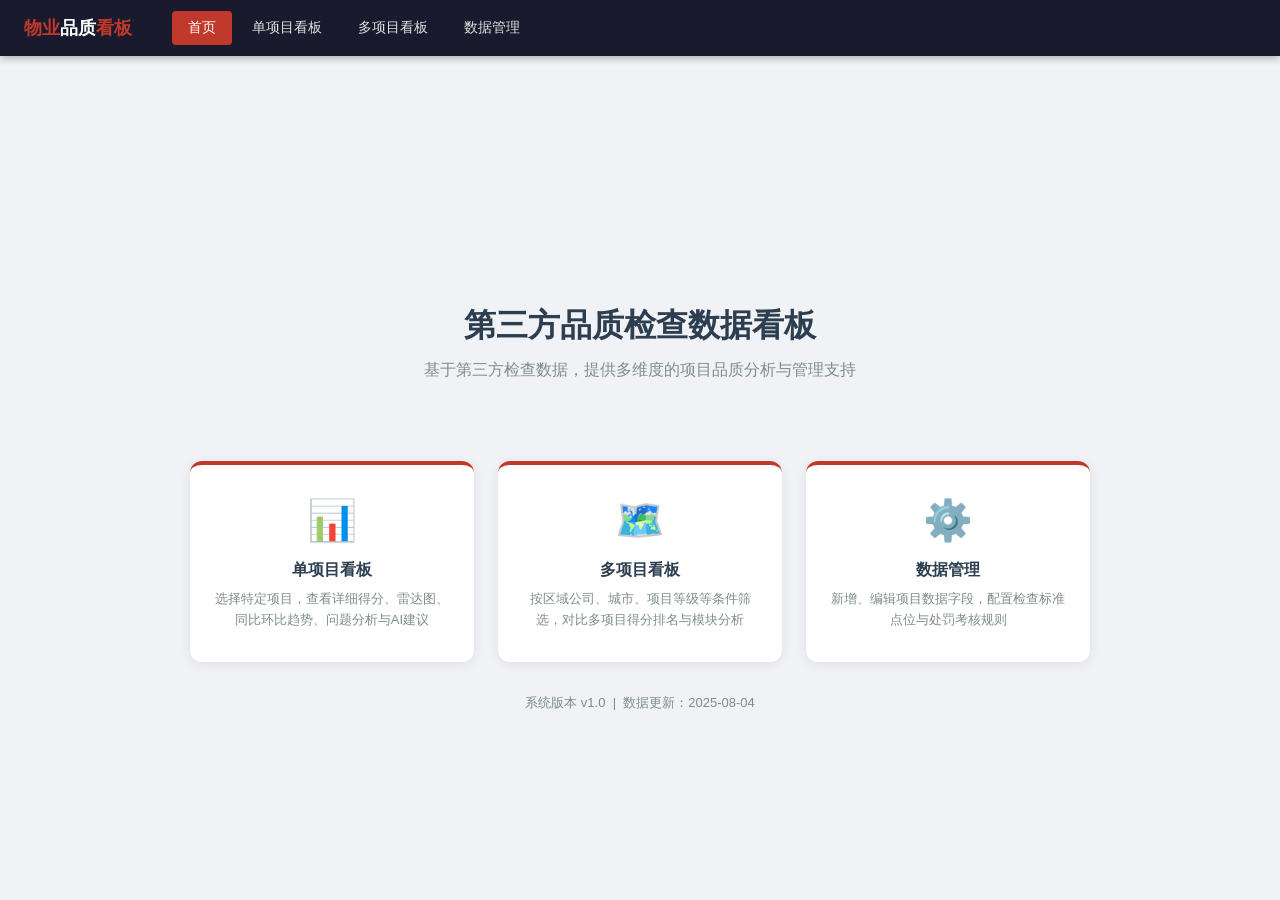
==== index.html @ 71c71290 "Initial commit: 第三方数据看板 demo" ====
<!DOCTYPE html>
<html lang="zh-CN">
<head>
  <meta charset="UTF-8">
  <meta name="viewport" content="width=device-width, initial-scale=1.0">
  <title>第三方数据看板</title>
  <link rel="stylesheet" href="css/style.css">
  <style>
    body { display: flex; flex-direction: column; min-height: 100vh; }
    main { flex: 1; display: flex; align-items: center; justify-content: center; padding: 40px 24px; }
  </style>
</head>
<body>
  <div class="navbar">
    <div class="logo">物业<span>品质</span>看板</div>
    <nav>
      <a href="index.html" class="active">首页</a>
      <a href="project-dashboard.html">单项目看板</a>
      <a href="scope-dashboard.html">多项目看板</a>
      <a href="data-management.html">数据管理</a>
    </nav>
  </div>

  <main>
    <div style="width:100%;max-width:1000px;">
      <div class="home-hero">
        <h1>第三方品质检查数据看板</h1>
        <p>基于第三方检查数据，提供多维度的项目品质分析与管理支持</p>
      </div>
      <div class="nav-cards">
        <a href="project-dashboard.html" class="nav-card">
          <div class="icon">📊</div>
          <h3>单项目看板</h3>
          <p>选择特定项目，查看详细得分、雷达图、同比环比趋势、问题分析与AI建议</p>
        </a>
        <a href="scope-dashboard.html" class="nav-card">
          <div class="icon">🗺️</div>
          <h3>多项目看板</h3>
          <p>按区域公司、城市、项目等级等条件筛选，对比多项目得分排名与模块分析</p>
        </a>
        <a href="data-management.html" class="nav-card">
          <div class="icon">⚙️</div>
          <h3>数据管理</h3>
          <p>新增、编辑项目数据字段，配置检查标准点位与处罚考核规则</p>
        </a>
      </div>
      <div style="text-align:center;margin-top:32px;color:var(--text-light);font-size:13px;">
        系统版本 v1.0 &nbsp;|&nbsp; 数据更新：2025-08-04
      </div>
    </div>
  </main>
</body>
</html>
---- css/style.css ----
:root {
  --primary: #c0392b;
  --primary-dark: #922b21;
  --bg: #f0f2f5;
  --card-bg: #ffffff;
  --nav-bg: #1a1a2e;
  --nav-text: #e0e0e0;
  --text: #2c3e50;
  --text-light: #7f8c8d;
  --border: #e0e0e0;
  --success: #27ae60;
  --warning: #e67e22;
  --danger: #c0392b;
  --info: #2980b9;
  --score-excellent: #8e44ad;
  --score-good: #27ae60;
  --score-pass: #e67e22;
  --score-fail: #c0392b;
}

* { box-sizing: border-box; margin: 0; padding: 0; }

body {
  font-family: 'PingFang SC', 'Microsoft YaHei', sans-serif;
  background: var(--bg);
  color: var(--text);
  font-size: 14px;
  min-height: 100vh;
}

/* ---- Navigation ---- */
.navbar {
  background: var(--nav-bg);
  display: flex;
  align-items: center;
  padding: 0 24px;
  height: 56px;
  position: sticky;
  top: 0;
  z-index: 100;
  box-shadow: 0 2px 8px rgba(0,0,0,0.3);
}

.navbar .logo {
  color: var(--primary);
  font-size: 18px;
  font-weight: 700;
  margin-right: 40px;
  white-space: nowrap;
}

.navbar .logo span { color: #fff; }

.navbar nav { display: flex; gap: 4px; flex: 1; }

.navbar nav a {
  color: var(--nav-text);
  text-decoration: none;
  padding: 8px 16px;
  border-radius: 4px;
  font-size: 14px;
  transition: all 0.2s;
}

.navbar nav a:hover, .navbar nav a.active {
  background: var(--primary);
  color: #fff;
}

/* ---- Layout ---- */
.page-wrapper {
  max-width: 1400px;
  margin: 0 auto;
  padding: 20px 24px;
}

.page-header {
  display: flex;
  align-items: center;
  justify-content: space-between;
  margin-bottom: 20px;
}

.page-title {
  font-size: 20px;
  font-weight: 700;
  color: var(--text);
}

/* ---- Cards ---- */
.card {
  background: var(--card-bg);
  border-radius: 8px;
  padding: 20px;
  box-shadow: 0 1px 4px rgba(0,0,0,0.08);
  margin-bottom: 16px;
}

.card-title {
  font-size: 15px;
  font-weight: 600;
  color: var(--text);
  margin-bottom: 16px;
  padding-bottom: 10px;
  border-bottom: 2px solid var(--primary);
  display: flex;
  align-items: center;
  gap: 8px;
}

.card-title::before {
  content: '';
  display: inline-block;
  width: 4px;
  height: 16px;
  background: var(--primary);
  border-radius: 2px;
}

/* ---- Filter Panel ---- */
.filter-panel {
  background: var(--card-bg);
  border-radius: 8px;
  padding: 16px 20px;
  margin-bottom: 16px;
  box-shadow: 0 1px 4px rgba(0,0,0,0.08);
}

.filter-row {
  display: flex;
  flex-wrap: wrap;
  gap: 16px;
  align-items: flex-end;
  margin-bottom: 12px;
}

.filter-row:last-child { margin-bottom: 0; }

.filter-group {
  display: flex;
  flex-direction: column;
  gap: 6px;
  min-width: 140px;
}

.filter-group label {
  font-size: 12px;
  color: var(--text-light);
  font-weight: 500;
}

.filter-group select,
.filter-group input[type="date"],
.filter-group input[type="number"],
.filter-group input[type="text"] {
  border: 1px solid var(--border);
  border-radius: 4px;
  padding: 7px 10px;
  font-size: 13px;
  color: var(--text);
  background: #fff;
  outline: none;
  transition: border-color 0.2s;
  height: 34px;
}

.filter-group select:focus,
.filter-group input:focus { border-color: var(--primary); }

.filter-section-label {
  font-size: 13px;
  font-weight: 600;
  color: var(--text);
  padding: 8px 0 4px;
  display: flex;
  align-items: center;
  gap: 6px;
}

.filter-section-label::after {
  content: '';
  flex: 1;
  height: 1px;
  background: var(--border);
}

.btn {
  padding: 7px 20px;
  border-radius: 4px;
  border: none;
  cursor: pointer;
  font-size: 13px;
  font-weight: 500;
  transition: all 0.2s;
  height: 34px;
  display: inline-flex;
  align-items: center;
  gap: 6px;
}

.btn-primary { background: var(--primary); color: #fff; }
.btn-primary:hover { background: var(--primary-dark); }
.btn-secondary { background: #f0f2f5; color: var(--text); border: 1px solid var(--border); }
.btn-secondary:hover { background: #e0e3e8; }
.btn-success { background: var(--success); color: #fff; }
.btn-success:hover { background: #229954; }
.btn-danger { background: var(--danger); color: #fff; }
.btn-danger:hover { background: var(--primary-dark); }
.btn-sm { padding: 4px 12px; font-size: 12px; height: 28px; }

/* ---- Score Cards ---- */
.score-cards {
  display: grid;
  grid-template-columns: 2fr repeat(5, 1fr);
  gap: 12px;
  margin-bottom: 16px;
}

.score-card {
  background: var(--card-bg);
  border-radius: 8px;
  padding: 16px;
  box-shadow: 0 1px 4px rgba(0,0,0,0.08);
  text-align: center;
  position: relative;
  overflow: hidden;
}

.score-card.total {
  border-left: 4px solid var(--primary);
  text-align: left;
  display: flex;
  flex-direction: column;
  justify-content: center;
}

.score-card .score-label { font-size: 12px; color: var(--text-light); margin-bottom: 8px; }
.score-card .score-value { font-size: 32px; font-weight: 700; color: var(--primary); line-height: 1; }
.score-card.total .score-value { font-size: 40px; }
.score-card .score-sub { font-size: 12px; color: var(--text-light); margin-top: 6px; }

.grade-badge {
  display: inline-block;
  padding: 3px 10px;
  border-radius: 12px;
  font-size: 12px;
  font-weight: 600;
  margin-top: 8px;
}

.grade-excellent { background: #f3e5f5; color: var(--score-excellent); }
.grade-good { background: #e8f5e9; color: var(--score-good); }
.grade-pass { background: #fff3e0; color: var(--score-pass); }
.grade-fail { background: #ffebee; color: var(--score-fail); }

/* ---- Info Grid ---- */
.info-grid {
  display: grid;
  grid-template-columns: repeat(auto-fill, minmax(200px, 1fr));
  gap: 12px;
}

.info-item { display: flex; flex-direction: column; gap: 4px; }
.info-item .info-label { font-size: 12px; color: var(--text-light); }
.info-item .info-value { font-size: 14px; font-weight: 600; color: var(--text); }

/* ---- Charts Grid ---- */
.charts-grid {
  display: grid;
  grid-template-columns: 1fr 1fr;
  gap: 16px;
  margin-bottom: 16px;
}

.chart-container { position: relative; height: 260px; }

/* ---- Penalty Section ---- */
.penalty-list { list-style: none; }
.penalty-item {
  display: flex;
  align-items: flex-start;
  gap: 10px;
  padding: 10px 12px;
  border-radius: 6px;
  margin-bottom: 8px;
  background: #fafafa;
  border: 1px solid var(--border);
}

.penalty-item.red-line {
  background: #ffebee;
  border-color: #ef9a9a;
}

.penalty-tag {
  padding: 2px 8px;
  border-radius: 10px;
  font-size: 11px;
  font-weight: 600;
  white-space: nowrap;
  flex-shrink: 0;
}

.tag-redline { background: var(--danger); color: #fff; }
.tag-penalty { background: #fff3e0; color: var(--warning); border: 1px solid var(--warning); }

/* ---- Analysis Section ---- */
.analysis-block {
  background: #fafafa;
  border-radius: 6px;
  padding: 14px;
  margin-bottom: 10px;
  border-left: 3px solid var(--primary);
}

.analysis-block .analysis-title {
  font-size: 13px;
  font-weight: 600;
  color: var(--text);
  margin-bottom: 8px;
}

.analysis-block p { color: var(--text-light); line-height: 1.7; font-size: 13px; }

.module-tags { display: flex; flex-wrap: wrap; gap: 6px; margin-top: 6px; }
.module-tag {
  padding: 3px 10px;
  border-radius: 12px;
  font-size: 12px;
  font-weight: 500;
}
.tag-good { background: #e8f5e9; color: var(--success); }
.tag-bad { background: #ffebee; color: var(--danger); }

/* ---- Data Table ---- */
.data-table {
  width: 100%;
  border-collapse: collapse;
  font-size: 13px;
}

.data-table th {
  background: #f5f5f5;
  padding: 10px 12px;
  text-align: left;
  font-weight: 600;
  color: var(--text);
  border-bottom: 2px solid var(--border);
  cursor: pointer;
  white-space: nowrap;
}

.data-table th:hover { background: #ebe8e8; }
.data-table th .sort-icon { margin-left: 4px; color: var(--text-light); }

.data-table td {
  padding: 10px 12px;
  border-bottom: 1px solid var(--border);
  color: var(--text);
}

.data-table tr:hover td { background: #fafafa; }
.data-table .avg-row td { font-weight: 700; background: #f9f0f0; }

.score-cell { font-weight: 700; }
.score-high { color: var(--success); }
.score-mid { color: var(--warning); }
.score-low { color: var(--danger); }

/* ---- Rankings ---- */
.rank-list { list-style: none; }
.rank-item {
  display: flex;
  align-items: center;
  gap: 10px;
  padding: 8px 10px;
  border-bottom: 1px solid var(--border);
}

.rank-num {
  width: 24px;
  height: 24px;
  border-radius: 50%;
  display: flex;
  align-items: center;
  justify-content: center;
  font-size: 12px;
  font-weight: 700;
  flex-shrink: 0;
}

.rank-num.top1 { background: #ffd700; color: #333; }
.rank-num.top2 { background: #c0c0c0; color: #333; }
.rank-num.top3 { background: #cd7f32; color: #fff; }
.rank-num.other { background: var(--bg); color: var(--text-light); }

.rank-name { flex: 1; font-size: 13px; }
.rank-score { font-weight: 700; color: var(--primary); }

/* ---- Data Management ---- */
.mgmt-layout {
  display: grid;
  grid-template-columns: 260px 1fr;
  gap: 16px;
  align-items: start;
}

.project-list-panel { background: var(--card-bg); border-radius: 8px; box-shadow: 0 1px 4px rgba(0,0,0,0.08); overflow: hidden; }
.project-list-header {
  padding: 14px 16px;
  font-weight: 600;
  border-bottom: 1px solid var(--border);
  display: flex;
  align-items: center;
  justify-content: space-between;
}

.project-list-items { max-height: calc(100vh - 200px); overflow-y: auto; }
.project-list-item {
  padding: 12px 16px;
  cursor: pointer;
  border-bottom: 1px solid var(--border);
  transition: background 0.15s;
  display: flex;
  align-items: center;
  gap: 8px;
}

.project-list-item:hover { background: #fafafa; }
.project-list-item.active { background: #fff0f0; border-left: 3px solid var(--primary); }
.project-list-item .proj-name { font-size: 13px; font-weight: 500; }
.project-list-item .proj-city { font-size: 12px; color: var(--text-light); }

.form-grid { display: grid; grid-template-columns: repeat(3, 1fr); gap: 16px; }
.form-group { display: flex; flex-direction: column; gap: 6px; }
.form-group.full { grid-column: 1 / -1; }
.form-group label { font-size: 12px; color: var(--text-light); font-weight: 500; }
.form-group input, .form-group select, .form-group textarea {
  border: 1px solid var(--border);
  border-radius: 4px;
  padding: 8px 10px;
  font-size: 13px;
  outline: none;
  transition: border-color 0.2s;
}
.form-group input:focus, .form-group select:focus, .form-group textarea:focus { border-color: var(--primary); }
.form-group textarea { resize: vertical; min-height: 80px; line-height: 1.6; }

.section-divider {
  grid-column: 1 / -1;
  padding: 8px 0 4px;
  font-size: 13px;
  font-weight: 700;
  color: var(--primary);
  border-bottom: 1px dashed var(--border);
  margin-top: 8px;
}

/* ---- Checklist Fields ---- */
.checklist-item {
  display: flex;
  align-items: center;
  gap: 8px;
  padding: 8px;
  background: #fafafa;
  border-radius: 4px;
  border: 1px solid var(--border);
  margin-bottom: 6px;
}
.checklist-item input { flex: 1; border: none; background: transparent; font-size: 13px; outline: none; }

/* ---- Modal ---- */
.modal-overlay {
  position: fixed;
  inset: 0;
  background: rgba(0,0,0,0.5);
  display: flex;
  align-items: center;
  justify-content: center;
  z-index: 1000;
  display: none;
}
.modal-overlay.active { display: flex; }
.modal {
  background: #fff;
  border-radius: 8px;
  width: 500px;
  max-width: 95vw;
  padding: 24px;
  box-shadow: 0 8px 32px rgba(0,0,0,0.2);
}
.modal-header {
  display: flex;
  align-items: center;
  justify-content: space-between;
  margin-bottom: 20px;
}
.modal-title { font-size: 16px; font-weight: 700; }
.modal-close { background: none; border: none; font-size: 20px; cursor: pointer; color: var(--text-light); line-height: 1; }
.modal-footer { display: flex; justify-content: flex-end; gap: 10px; margin-top: 20px; }

/* ---- Tabs ---- */
.tabs { display: flex; border-bottom: 2px solid var(--border); margin-bottom: 16px; gap: 4px; }
.tab-btn {
  padding: 8px 16px;
  background: none;
  border: none;
  border-bottom: 2px solid transparent;
  margin-bottom: -2px;
  cursor: pointer;
  font-size: 13px;
  color: var(--text-light);
  transition: all 0.2s;
  font-weight: 500;
}
.tab-btn:hover { color: var(--text); }
.tab-btn.active { color: var(--primary); border-bottom-color: var(--primary); }

/* ---- Homepage ---- */
.home-hero {
  text-align: center;
  padding: 60px 20px 40px;
}
.home-hero h1 { font-size: 32px; font-weight: 700; color: var(--text); margin-bottom: 12px; }
.home-hero p { font-size: 16px; color: var(--text-light); margin-bottom: 40px; }

.nav-cards {
  display: grid;
  grid-template-columns: repeat(3, 1fr);
  gap: 24px;
  max-width: 900px;
  margin: 0 auto;
}

.nav-card {
  background: var(--card-bg);
  border-radius: 12px;
  padding: 32px 24px;
  text-decoration: none;
  color: var(--text);
  box-shadow: 0 2px 12px rgba(0,0,0,0.08);
  transition: all 0.2s;
  border-top: 4px solid var(--primary);
  text-align: center;
}

.nav-card:hover {
  transform: translateY(-4px);
  box-shadow: 0 8px 24px rgba(0,0,0,0.15);
}

.nav-card .icon { font-size: 40px; margin-bottom: 16px; }
.nav-card h3 { font-size: 16px; font-weight: 700; margin-bottom: 8px; }
.nav-card p { font-size: 13px; color: var(--text-light); line-height: 1.6; }

/* ---- Trend Badge ---- */
.trend-badge {
  display: inline-flex;
  align-items: center;
  gap: 2px;
  font-size: 11px;
  padding: 2px 6px;
  border-radius: 10px;
}
.trend-up { background: #e8f5e9; color: var(--success); }
.trend-down { background: #ffebee; color: var(--danger); }

/* ---- Responsive ---- */
@media (max-width: 900px) {
  .score-cards { grid-template-columns: 1fr 1fr 1fr; }
  .charts-grid { grid-template-columns: 1fr; }
  .mgmt-layout { grid-template-columns: 1fr; }
  .nav-cards { grid-template-columns: 1fr; }
  .form-grid { grid-template-columns: 1fr 1fr; }
}
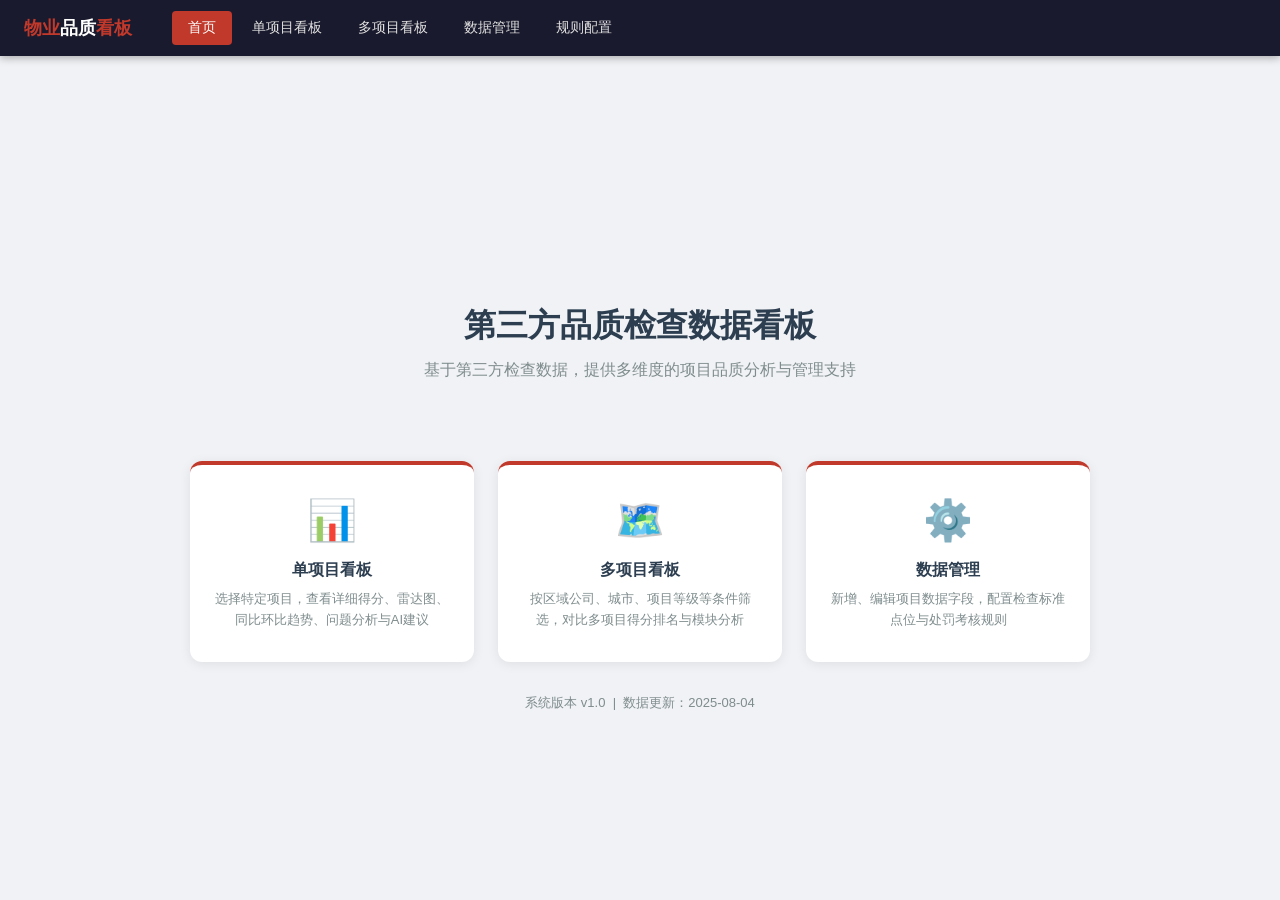
==== commit 4ec68101: "Add rules config page and update trend chart / module analysis - New rules-config.html: manage analy" ====
--- a/index.html
+++ b/index.html
@@ -18,6 +18,7 @@
       <a href="project-dashboard.html">单项目看板</a>
       <a href="scope-dashboard.html">多项目看板</a>
       <a href="data-management.html">数据管理</a>
+      <a href="rules-config.html">规则配置</a>
     </nav>
   </div>
 
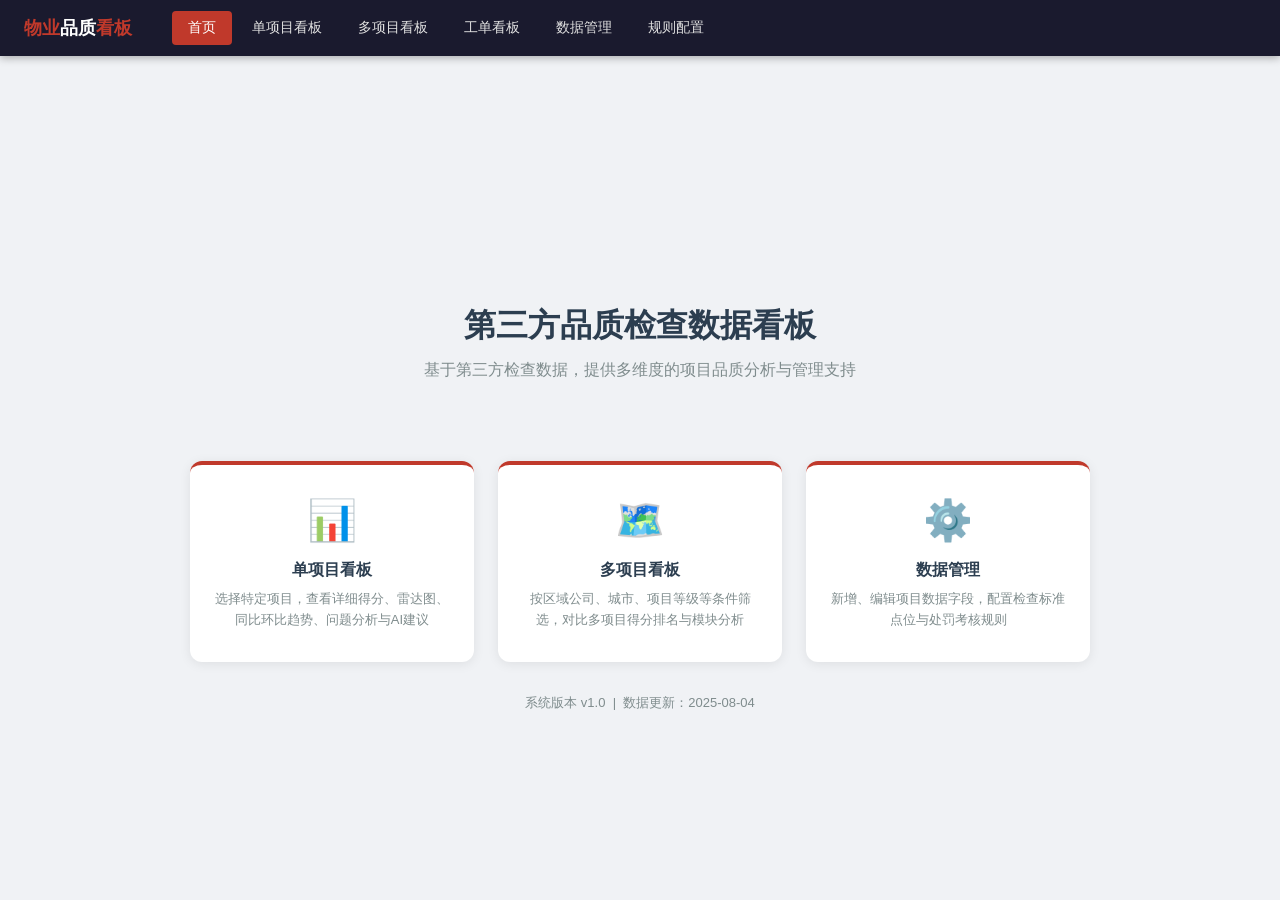
==== commit 70bab7f1: "Add work order dashboard with filter, stats, charts and table - New workorder-dashboard.html with ti" ====
--- a/index.html
+++ b/index.html
@@ -17,6 +17,7 @@
       <a href="index.html" class="active">首页</a>
       <a href="project-dashboard.html">单项目看板</a>
       <a href="scope-dashboard.html">多项目看板</a>
+      <a href="workorder-dashboard.html">工单看板</a>
       <a href="data-management.html">数据管理</a>
       <a href="rules-config.html">规则配置</a>
     </nav>
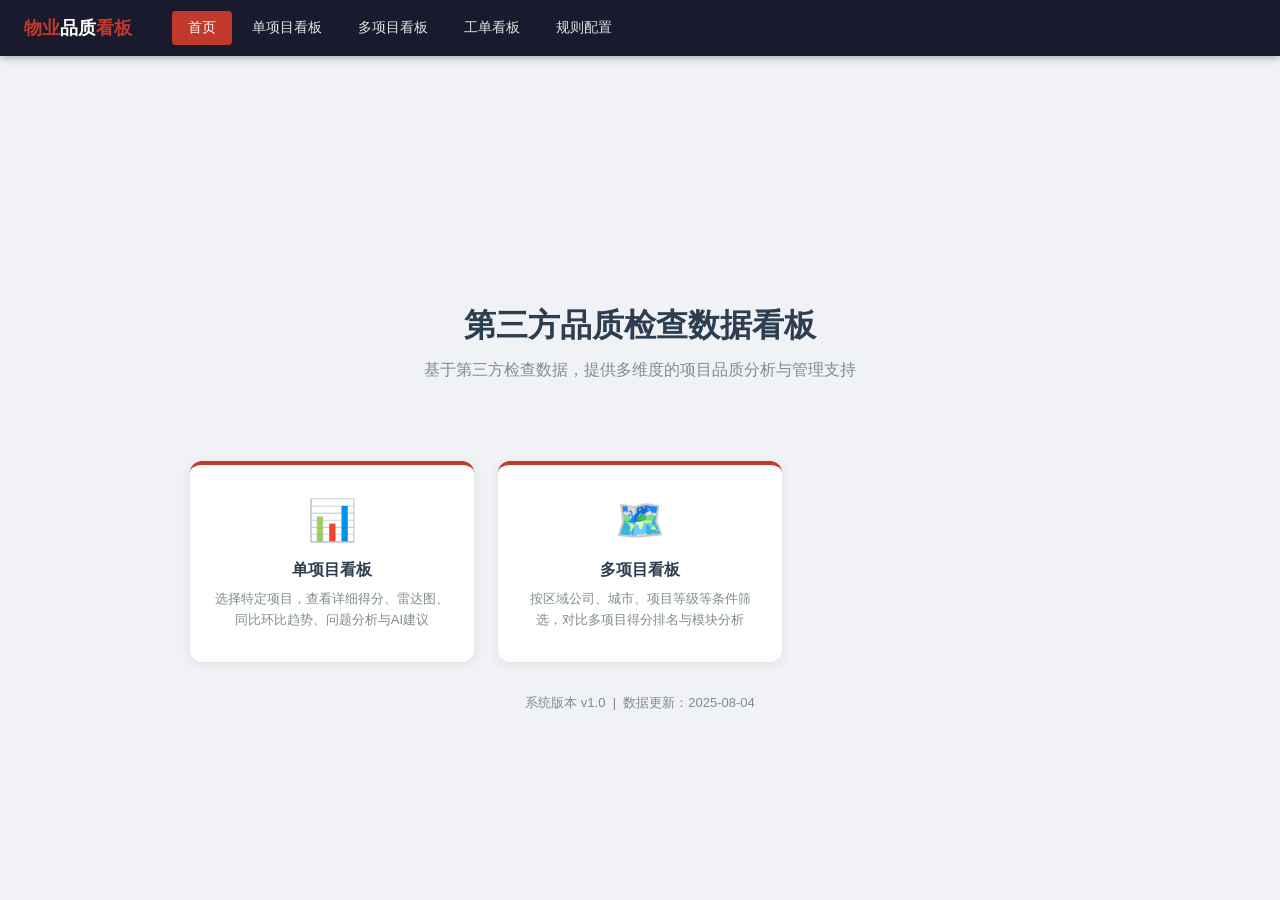
==== commit 48ab5669: "Hide data management page from all navigation and homepage Co-Authored-By: Claude Sonnet 4.6 <norepl" ====
--- a/index.html
+++ b/index.html
@@ -18,7 +18,6 @@
       <a href="project-dashboard.html">单项目看板</a>
       <a href="scope-dashboard.html">多项目看板</a>
       <a href="workorder-dashboard.html">工单看板</a>
-      <a href="data-management.html">数据管理</a>
       <a href="rules-config.html">规则配置</a>
     </nav>
   </div>
@@ -40,11 +39,6 @@
           <h3>多项目看板</h3>
           <p>按区域公司、城市、项目等级等条件筛选，对比多项目得分排名与模块分析</p>
         </a>
-        <a href="data-management.html" class="nav-card">
-          <div class="icon">⚙️</div>
-          <h3>数据管理</h3>
-          <p>新增、编辑项目数据字段，配置检查标准点位与处罚考核规则</p>
-        </a>
       </div>
       <div style="text-align:center;margin-top:32px;color:var(--text-light);font-size:13px;">
         系统版本 v1.0 &nbsp;|&nbsp; 数据更新：2025-08-04
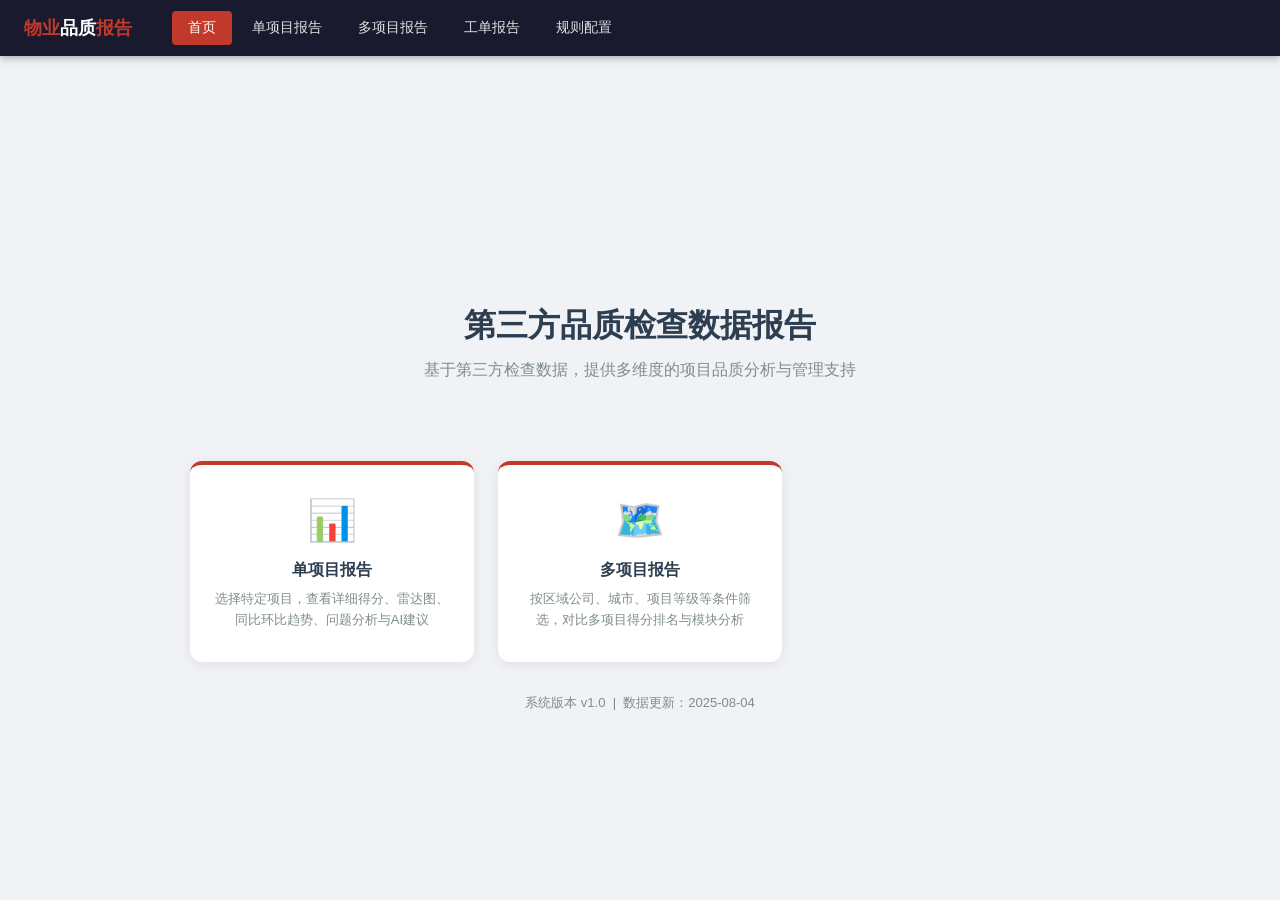
==== commit 16e7b957: "Rename 看板 to 报告 across all pages Co-Authored-By: Claude Sonnet 4.6 <noreply@anthropic.com>" ====
--- a/index.html
+++ b/index.html
@@ -3,7 +3,7 @@
 <head>
   <meta charset="UTF-8">
   <meta name="viewport" content="width=device-width, initial-scale=1.0">
-  <title>第三方数据看板</title>
+  <title>第三方数据报告</title>
   <link rel="stylesheet" href="css/style.css">
   <style>
     body { display: flex; flex-direction: column; min-height: 100vh; }
@@ -12,12 +12,12 @@
 </head>
 <body>
   <div class="navbar">
-    <div class="logo">物业<span>品质</span>看板</div>
+    <div class="logo">物业<span>品质</span>报告</div>
     <nav>
       <a href="index.html" class="active">首页</a>
-      <a href="project-dashboard.html">单项目看板</a>
-      <a href="scope-dashboard.html">多项目看板</a>
-      <a href="workorder-dashboard.html">工单看板</a>
+      <a href="project-dashboard.html">单项目报告</a>
+      <a href="scope-dashboard.html">多项目报告</a>
+      <a href="workorder-dashboard.html">工单报告</a>
       <a href="rules-config.html">规则配置</a>
     </nav>
   </div>
@@ -25,18 +25,18 @@
   <main>
     <div style="width:100%;max-width:1000px;">
       <div class="home-hero">
-        <h1>第三方品质检查数据看板</h1>
+        <h1>第三方品质检查数据报告</h1>
         <p>基于第三方检查数据，提供多维度的项目品质分析与管理支持</p>
       </div>
       <div class="nav-cards">
         <a href="project-dashboard.html" class="nav-card">
           <div class="icon">📊</div>
-          <h3>单项目看板</h3>
+          <h3>单项目报告</h3>
           <p>选择特定项目，查看详细得分、雷达图、同比环比趋势、问题分析与AI建议</p>
         </a>
         <a href="scope-dashboard.html" class="nav-card">
           <div class="icon">🗺️</div>
-          <h3>多项目看板</h3>
+          <h3>多项目报告</h3>
           <p>按区域公司、城市、项目等级等条件筛选，对比多项目得分排名与模块分析</p>
         </a>
       </div>
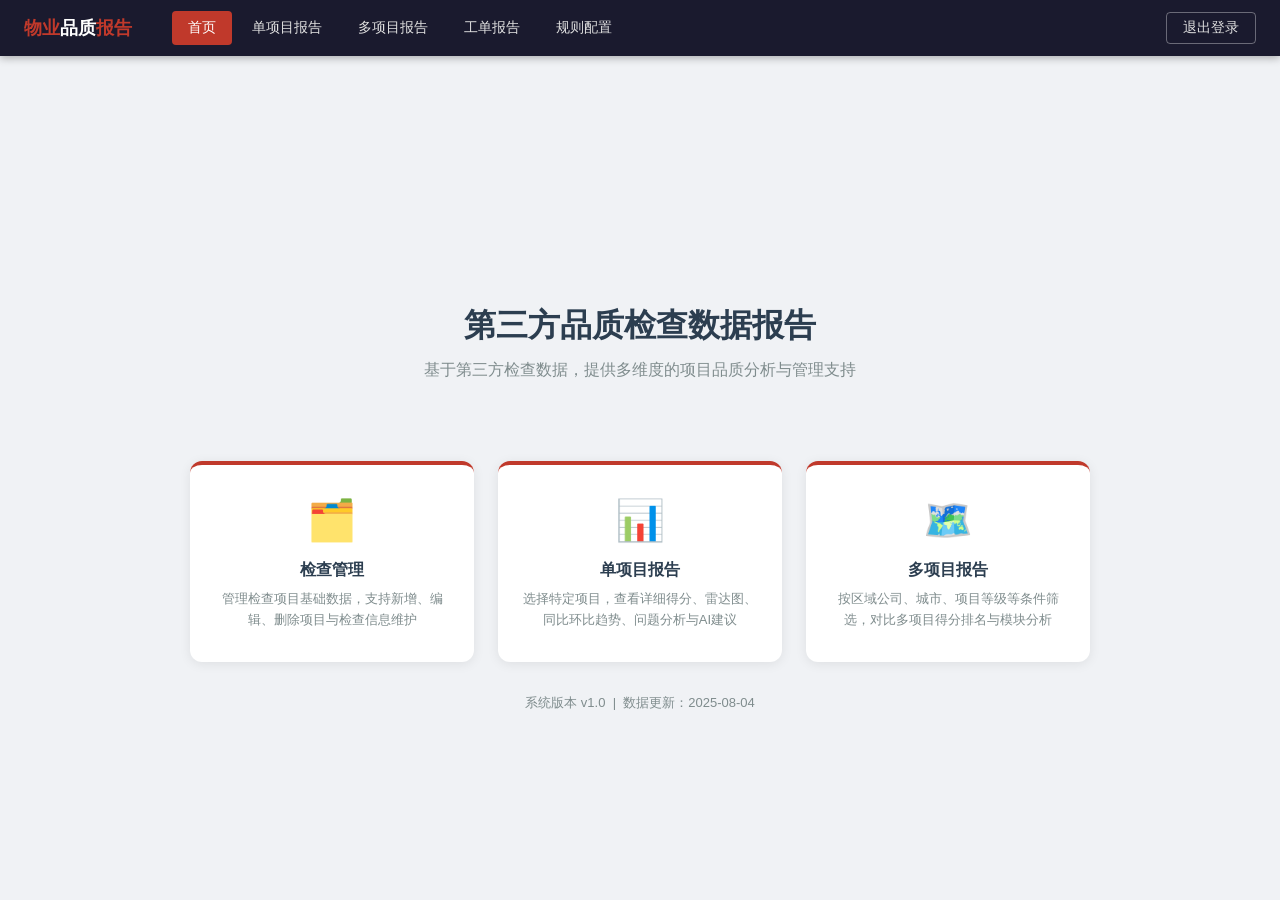
==== commit 37796160: "更新优化" ====
--- a/index.html
+++ b/index.html
@@ -20,6 +20,7 @@
       <a href="workorder-dashboard.html">工单报告</a>
       <a href="rules-config.html">规则配置</a>
     </nav>
+    <button class="logout-btn" onclick="if(confirm('确定要退出登录吗？'))location.href='index.html'">退出登录</button>
   </div>
 
   <main>
@@ -29,6 +30,11 @@
         <p>基于第三方检查数据，提供多维度的项目品质分析与管理支持</p>
       </div>
       <div class="nav-cards">
+         <a href="data-management.html" class="nav-card">
+          <div class="icon">🗂️</div>
+          <h3>检查管理</h3>
+          <p>管理检查项目基础数据，支持新增、编辑、删除项目与检查信息维护</p>
+        </a>
         <a href="project-dashboard.html" class="nav-card">
           <div class="icon">📊</div>
           <h3>单项目报告</h3>
--- a/css/style.css
+++ b/css/style.css
@@ -67,6 +67,25 @@
   color: #fff;
 }
 
+.navbar .logout-btn {
+  margin-left: 16px;
+  background: transparent;
+  border: 1px solid rgba(255,255,255,0.35);
+  color: var(--nav-text);
+  padding: 6px 16px;
+  border-radius: 4px;
+  font-size: 14px;
+  cursor: pointer;
+  white-space: nowrap;
+  transition: all 0.2s;
+}
+
+.navbar .logout-btn:hover {
+  background: var(--danger, #e53935);
+  border-color: var(--danger, #e53935);
+  color: #fff;
+}
+
 /* ---- Layout ---- */
 .page-wrapper {
   max-width: 1400px;
